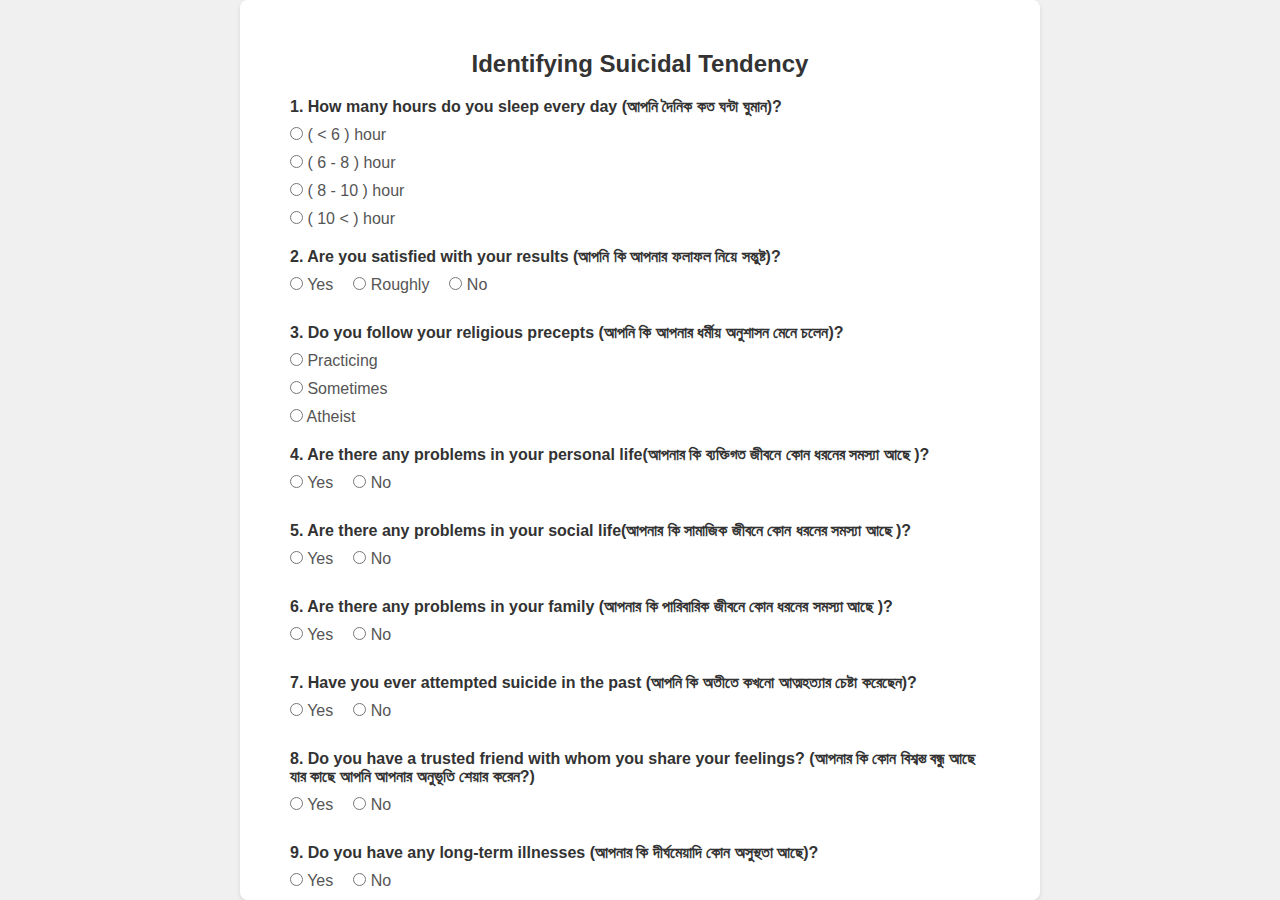
==== test.html @ dafaab44 "update" ====
<!DOCTYPE html>
<html lang="en">
<head>
    <meta charset="UTF-8">
    <meta name="viewport" content="width=device-width, initial-scale=1.0">
    <title>Test Form</title>
    <link rel="stylesheet" href="/test.css">
</head>
<body>
    <div class="container" id = "Final_Result">
        <form action=" " class="questionnaire-form" >
            <h2>Identifying Suicidal Tendency</h2>
            <div class="question">
                <label>1. How many hours do you sleep every day (আপনি দৈনিক কত ঘন্টা ঘুমান)?
                </label>
                <div class="option">
                    <label>
                        <input type="radio" name="question1" value="6hour" required onclick="fun1()" id="result">
                        ( < 6 ) hour
                    </label>
                    <label>
                        <input type="radio" name="question1" value="no">
                        ( 6 - 8 ) hour
                    </label>
                    <label>
                        <input type="radio" name="question1" value="yes">
                        ( 8 - 10 ) hour
                    </label>
                    <label>
                        <input type="radio" name="question1" value="10hour"  onclick="fun1()" id="result">
                        ( 10 < ) hour
                    </label>
                </div>
            </div>

            <div class="question">
                <label>2. Are you satisfied with your results (আপনি কি আপনার ফলাফল নিয়ে সন্তুষ্ট)?</label>
                <div class="options">
                    <label>
                        <input type="radio" name="question3" value="yes" required>
                        Yes
                    </label>
                    <label>
                        <input type="radio" name="question3" value="Roughly">
                        Roughly
                    </label>
                    <label>
                        <input type="radio" name="question3" value="no" onclick="fun2()" id="result">
                        No
                    </label>
                </div>
            </div>

            <div class="question">
                <label>3. Do you follow your religious precepts (আপনি কি আপনার ধর্মীয় অনুশাসন মেনে চলেন)?</label>
                <div class="option">
                    <label>
                        <input type="radio" name="question4" value="yes" required>
                        Practicing
                    </label>
                    <label>
                        <input type="radio" name="question4" value="no">
                        Sometimes
                    </label>
                    <label>
                        <input type="radio" name="question4" value="no" onclick="fun3()" id="result">
                        Atheist
                    </label>
                </div>
            </div>

            <div class="question">
                <label>4. Are there any problems in your personal life(আপনার কি ব্যক্তিগত জীবনে কোন ধরনের সমস্যা আছে )?</label>
                <div class="options">
                    <label>
                        <input type="radio" name="question5" value="yes" required onclick="fun4()" id="result">
                        Yes
                    </label>
                    <label>
                        <input type="radio" name="question5" value="no">
                        No
                    </label>
                </div>
            </div>

            <div class="question">
                <label>5. Are there any problems in your social life(আপনার কি সামাজিক জীবনে কোন ধরনের সমস্যা আছে )?
                </label>
                <div class="options">
                    <label>
                        <input type="radio" name="question6" value="yes" required onclick="fun5()" id="result">
                        Yes
                    </label>
                    <label>
                        <input type="radio" name="question6" value="no">
                        No
                    </label>
                </div>
            </div>

            <div class="question">
                <label>6. Are there any problems in your  family (আপনার কি পারিবারিক জীবনে কোন ধরনের সমস্যা আছে )?</label>
                <div class="options">
                    <label>
                        <input type="radio" name="question7" value="yes" required onclick="fun6()" id="result">
                        Yes
                    </label>
                    <label>
                        <input type="radio" name="question7" value="no">
                        No
                    </label>
                </div>
            </div>

            <div class="question">
                <label>7. Have you ever attempted suicide in the past (আপনি কি অতীতে কখনো আত্মহত্যার চেষ্টা করেছেন)?</label>
                <div class="options">
                    <label>
                        <input type="radio" name="question8" value="yes" required onclick="fun7()" id="result">
                        Yes
                    </label>
                    <label>
                        <input type="radio" name="question8" value="no">
                        No
                    </label>
                </div>
            </div>

            <div class="question">
                <label>8. Do you have a trusted friend with whom you share your feelings? (আপনার কি কোন বিশ্বস্ত বন্ধু আছে যার কাছে আপনি আপনার অনুভূতি শেয়ার করেন?)</label>
                <div class="options">
                    <label>
                        <input type="radio" name="question9" value="yes" required>
                        Yes
                    </label>
                    <label>
                        <input type="radio" name="question9" value="no" onclick="fun8()" id="result">
                        No
                    </label>
                </div>
            </div>

            <div class="question">
                <label>9. Do you have any long-term illnesses (আপনার কি দীর্ঘমেয়াদি কোন অসুস্থতা আছে)?</label>
                <div class="options">
                    <label>
                        <input type="radio" name="question10" value="yes" required onclick="fun9()" id="result">
                        Yes
                    </label>
                    <label>
                        <input type="radio" name="question10" value="no">
                        No
                    </label>
                </div>
            </div>

            <div class="question">
                <label>10. Do you take any addictive substances (আপনি কি যেকোন নেশা জাতীয় দ্রব্য গ্রহণ করেন)?</label>
                <div class="option">
                    <label>
                        <input type="radio" name="question11" value="Regularly" required onclick="fun10()" id="result">
                        Regularly
                    </label>
                    <label>
                        <input type="radio" name="question11" value="Sometimes" onclick="fun11()" id="result">
                        Sometimes
                    </label>
                    <label>
                        <input type="radio" name="question11" value="Dropped" onclick="fun12()" id="result">
                        Dropped nowadays
                    </label>
                    <label>
                        <input type="radio" name="question11" value="no">
                        Never
                    </label>
                </div>
            </div>

            <div class="question">
                <label>11. How do you spend your free time (আপনার অবসর সময় কিভাবে অতিবাহিত করেন)?</label>
                <div class="option">
                    <label>
                        <input type="checkbox" name="question12" value="Facebooking" onclick="fun13()" id="result">
                        Facebooking
                    </label>
                    <label>
                        <input type="checkbox" name="question12" value="Youtube" onclick="fun14()" id="result">
                        Youtube
                    </label>
                    <label>
                        <input type="checkbox" name="question12" value="Gaming" onclick="fun15()" id="result">
                        Gaming
                    </label>
                    <label>
                        <input type="checkbox" name="question12" value="no">
                        Movies
                    </label>
                    <label>
                        <input type="checkbox" name="question12" value="no">
                        Reading Books
                    </label>
                    <label>
                        <input type="checkbox" name="question12" value="no">
                        Playing
                    </label>
                    <label>
                        <input type="checkbox" name="question12" value="no">
                        Gardening
                    </label>
                    <label>
                        <input type="checkbox" name="question12" value="no">
                        Sleeping
                    </label>
                    <label>
                        <input type="checkbox" name="question12" value="no">
                        Cooking
                    </label>
                </div>
            </div>

            <div class="question">
                <label>12. How much time do you spend on social media (আপনি সামাজিক যোগাযোগ মাধ্যমে কতটুকু সময় দেন)?</label>
                <div class="option">
                    <label>
                        <input type="radio" name="question13" value="yes" required>
                        ( 0 - 3 ) hour
                    </label>
                    <label>
                        <input type="radio" name="question13" value="no" onclick="fun16()" id="result">
                        ( 4 - 6 ) hour
                    </label>
                    <label>
                        <input type="radio" name="question13" value="no" onclick="fun17()" id="result">
                        ( 7 - 10 ) hour
                    </label>
                    <label>
                        <input type="radio" name="question13" value="no" onclick="fun18()" id="result">
                        ( 11 - 15 ) hour
                    </label>
                </div>
            </div>

            <div class="question">
                <label>13. Have you ever been physically, abused (আপনি কি কখনো শারীরিক নির্যাতনের শিকার হয়েছেন)?</label>
                <div class="options">
                    <label>
                        <input type="radio" name="question14" value="yes" required onclick="fun19()" id="result">
                        Yes
                    </label>
                    <label>
                        <input type="radio" name="question14" value="no">
                        No
                    </label>
                </div>
            </div>

            <div class="question">
                <label>14. Have you ever been  mentally  abused (আপনি কি কখনো  মানসিক  নির্যাতনের শিকার হয়েছেন)?</label>
                <div class="options">
                    <label>
                        <input type="radio" name="question15" value="yes" required onclick="fun20()" id="result">
                        Yes
                    </label>
                    <label>
                        <input type="radio" name="question15" value="no">
                        No
                    </label>
                </div>
            </div>

            <div class="question">
                <label>15. Have you ever been  sexually abused (আপনি কি কখনো  যৌন নির্যাতনের শিকার হয়েছেন)?</label>
                <div class="options">
                    <label>
                        <input type="radio" name="question16" value="yes" required onclick="fun21()" id="result">
                        Yes
                    </label>
                    <label>
                        <input type="radio" name="question16" value="no">
                        No
                    </label>
                </div>
            </div>

            <div class="question">
                <label>16. Is there a history of suicide in your family (আপনার পরিবারে কি আত্মহত্যা করে মৃত্যুর কোন ইতিহাস আছে)?</label>
                <div class="options">
                    <label>
                        <input type="radio" name="question17" value="yes" required onclick="fun22()" id="result">
                        Yes
                    </label>
                    <label>
                        <input type="radio" name="question17" value="no">
                        No
                    </label>
                </div>
            </div>

            <div class="question">
                <label>17. Do you have money problems (আপনার কি টাকা পয়সার সমস্যা আছে)?
                </label>
                <div class="options">
                    <label>
                        <input type="radio" name="question18" value="yes" required onclick="fun23()" id="result">
                        Yes
                    </label>
                    <label>
                        <input type="radio" name="question18" value="no">
                        No
                    </label>
                </div>
            </div>

            <div class="question">
                <label>18. Have you ever expressed your feelings of depression to someone (আপনি কি কখনো কারো কাছে আপনার হতাশার অনুভূতি প্রকাশ করেছেন)?</label>
                <div class="options">
                    <label>
                        <input type="radio" name="question19" value="yes" required>
                        Yes
                    </label>
                    <label>
                        <input type="radio" name="question19" value="no" onclick="fun24()" id="result">
                        No
                    </label>
                </div>
            </div>

            <div class="question">
                <label>19. Do you get angry easily (আপনি কি অল্পতেই রেগে যান)?
                </label>
                <div class="options">
                    <label>
                        <input type="radio" name="question20" value="yes" required onclick="fun25()" id="result">
                        Yes
                    </label>
                    <label>
                        <input type="radio" name="question20" value="no">
                        Sometimes
                    </label>
                    <label>
                        <input type="radio" name="question20" value="no" onclick="fun26()" id="result">
                        No
                    </label>
                </div>
            </div>

            <div class="question">
                <label>20. Do you find yourself guilty of any wrongdoing? (আপনার কোন ভুল কাজের জন্য নিজেকে দোষী সাব্যস্ত করেন কি?)</label>
                <div class="options">
                    <label>
                        <input type="radio" name="question21" value="yes" required onclick="fun27()" id="result">
                        Yes
                    </label>
                    <label>
                        <input type="radio" name="question21" value="no">
                        No
                    </label>
                </div>
            </div>

            <div class="question">
                <label>21. Have you ever hurt yourself with a sharp weapon (কষ্ট পেলে কখনো কি ধারালো অস্ত্র দিয়ে নিজেকে আঘাত করেছেন)?</label>
                <div class="options">
                    <label>
                        <input type="radio" name="question22" value="yes" required onclick="fun28()" id="result">
                        Yes
                    </label>
                    <label>
                        <input type="radio" name="question22" value="no">
                        No
                    </label>
                </div>
            </div>

            <button type="submit" onclick="fun29()" id="sbmit-button">Submit</button>
        </form>
    </div>

    <script src="/test.js"> </script>
</body>
</html>
---- test.css ----
* {
    box-sizing: border-box;
    margin: 0;
    padding: 0;
    font-family: Arial, sans-serif;
}

body {
    display: flex;
    justify-content: center;
    align-items: center;
    height: 100vh;
    background-color: #f0f0f0;
}

.container {
    background-color: #fff;
    padding: 50px;
    border-radius: 8px;
    box-shadow: 0 2px 4px rgba(0, 0, 0, 0.1);
    overflow-y: auto;
    max-height: 100vh;
    width: 90%;
    max-width: 800px;
}

.questionnaire-form {
    max-width: 700px;
    margin: auto;
}

.questionnaire-form h2 {
    margin-bottom: 20px;
    font-size: 24px;
    color: #333;
    text-align: center;
}

.question {
    margin-bottom: 20px;
}

.question label {
    display: block;
    font-weight: bold;
    color: #333;
    margin-bottom: 10px;
}

.options {
    display: flex;
    gap: 20px;
}

.options label {
    font-weight: normal;
    color: #555;
}

.option {
    gap: 20px;
}

.option label {
    font-weight: normal;
    color: #555;
}

.questionnaire-form button {
    display: block;
    width: 100%;
    padding: 10px;
    background-color: #28a745;
    border: none;
    border-radius: 4px;
    color: white;
    font-size: 16px;
    cursor: pointer;
    margin-top: 20px;
    margin-bottom: 100px;
}

.questionnaire-form button:hover {
    background-color: #218838;

}
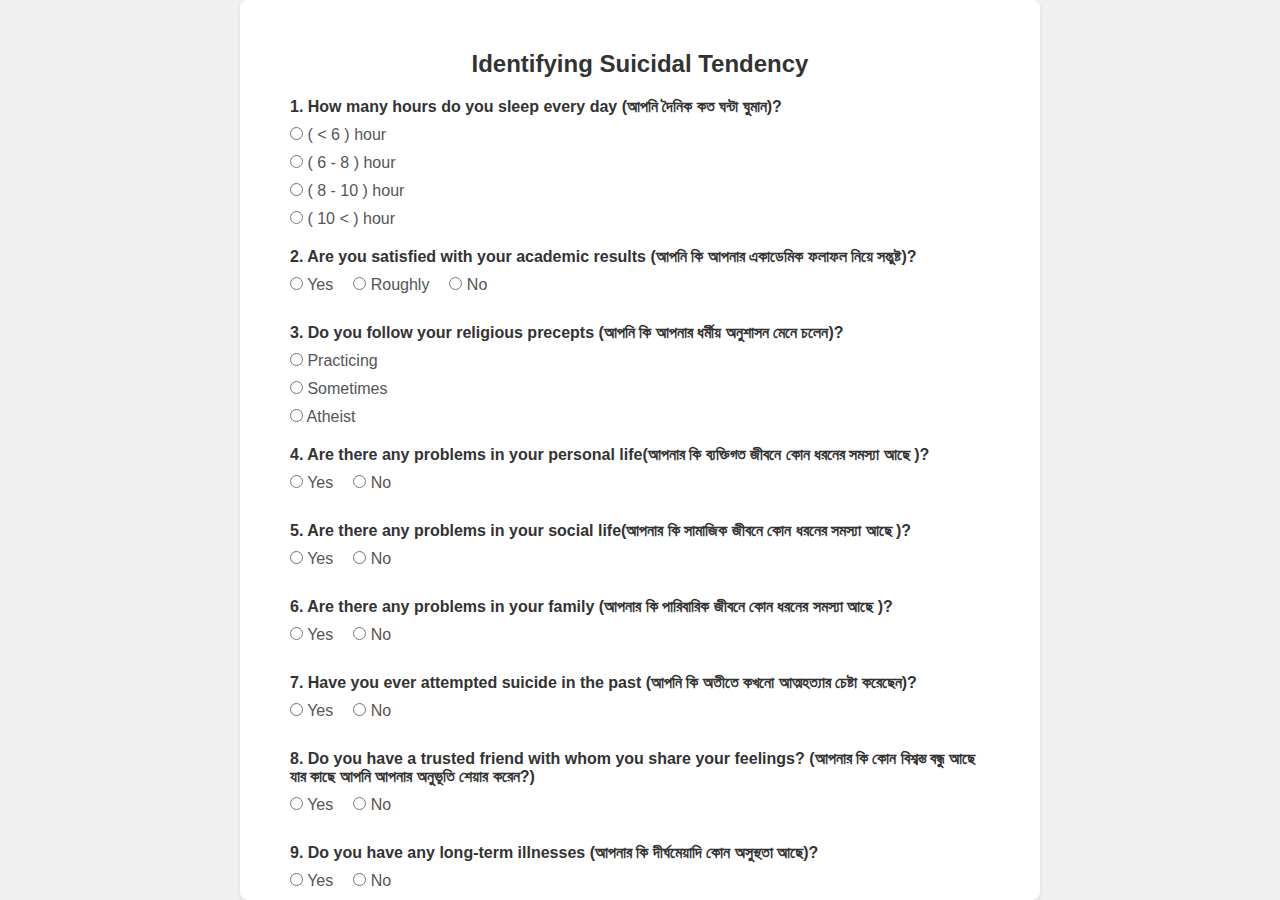
==== commit 98dc015e: "update" ====
--- a/test.html
+++ b/test.html
@@ -4,7 +4,7 @@
     <meta charset="UTF-8">
     <meta name="viewport" content="width=device-width, initial-scale=1.0">
     <title>Test Form</title>
-    <link rel="stylesheet" href="/test.css">
+    <link rel="stylesheet" href="test.css">
 </head>
 <body>
     <div class="container" id = "Final_Result">
@@ -34,7 +34,7 @@
             </div>
 
             <div class="question">
-                <label>2. Are you satisfied with your results (আপনি কি আপনার ফলাফল নিয়ে সন্তুষ্ট)?</label>
+                <label>2. Are you satisfied with your academic results (আপনি কি আপনার একাডেমিক ফলাফল নিয়ে সন্তুষ্ট)?</label>
                 <div class="options">
                     <label>
                         <input type="radio" name="question3" value="yes" required>
@@ -376,6 +376,6 @@
         </form>
     </div>
 
-    <script src="/test.js"> </script>
+    <script src="test.js"> </script>
 </body>
 </html>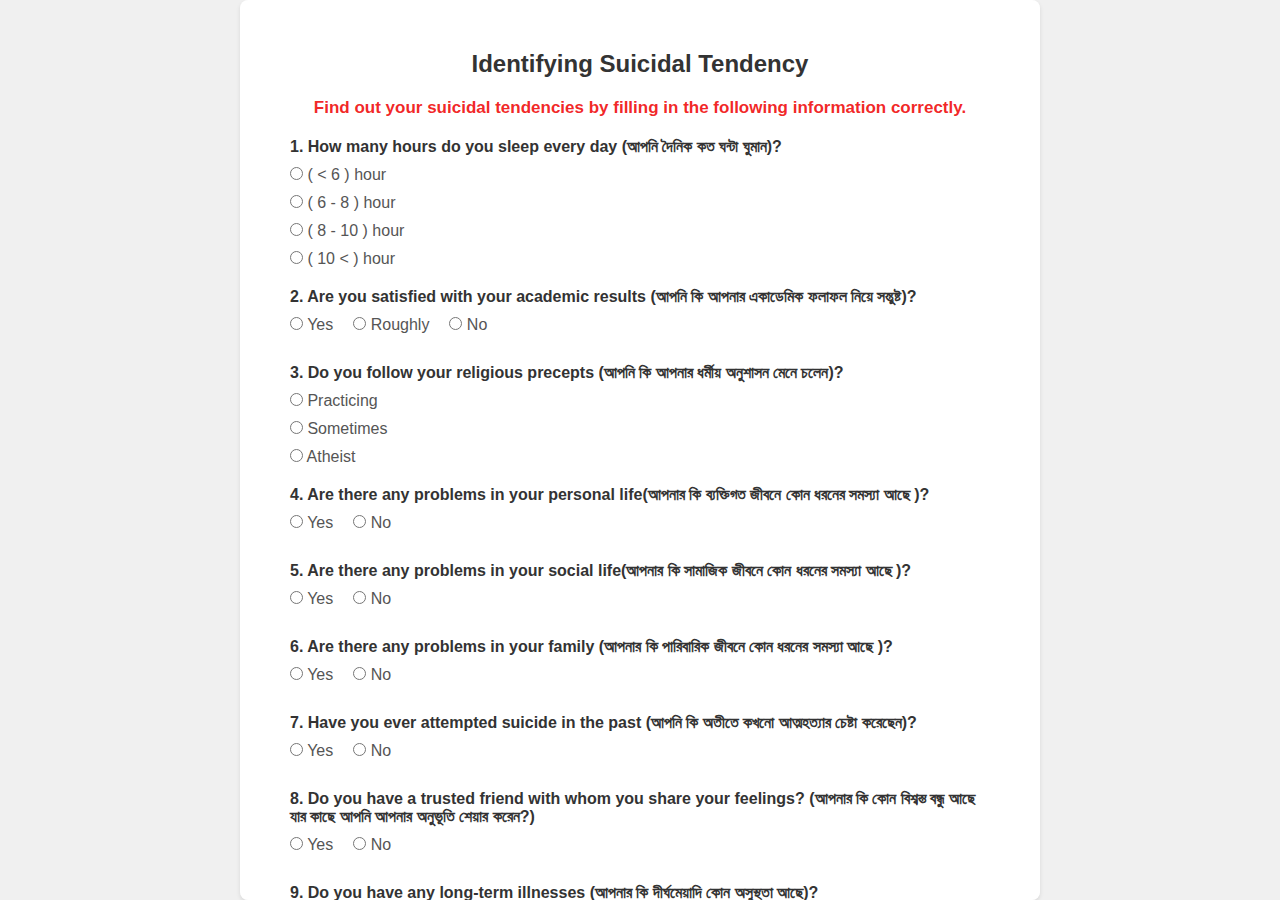
==== commit d672b1a1: "update" ====
--- a/test.html
+++ b/test.html
@@ -4,12 +4,14 @@
     <meta charset="UTF-8">
     <meta name="viewport" content="width=device-width, initial-scale=1.0">
     <title>Test Form</title>
+    <link rel="shortcut icon" href="./image/logo.png" />
     <link rel="stylesheet" href="test.css">
 </head>
 <body>
     <div class="container" id = "Final_Result">
         <form action=" " class="questionnaire-form" >
             <h2>Identifying Suicidal Tendency</h2>
+            <h3>Find out your suicidal tendencies by filling in the following information correctly.</h3>
             <div class="question">
                 <label>1. How many hours do you sleep every day (আপনি দৈনিক কত ঘন্টা ঘুমান)?
                 </label>
--- a/test.css
+++ b/test.css
@@ -35,6 +35,13 @@
     font-size: 24px;
     color: #333;
     text-align: center;
+}
+
+.questionnaire-form h3 {
+    margin-bottom: 20px;
+    font-size: 17px;
+    text-align: center;
+    color: #f00a0ae5;
 }
 
 .question {
@@ -82,6 +89,6 @@
 }
 
 .questionnaire-form button:hover {
-    background-color: #218838;
+    background-color: #f00a0ae5;
 
 }
